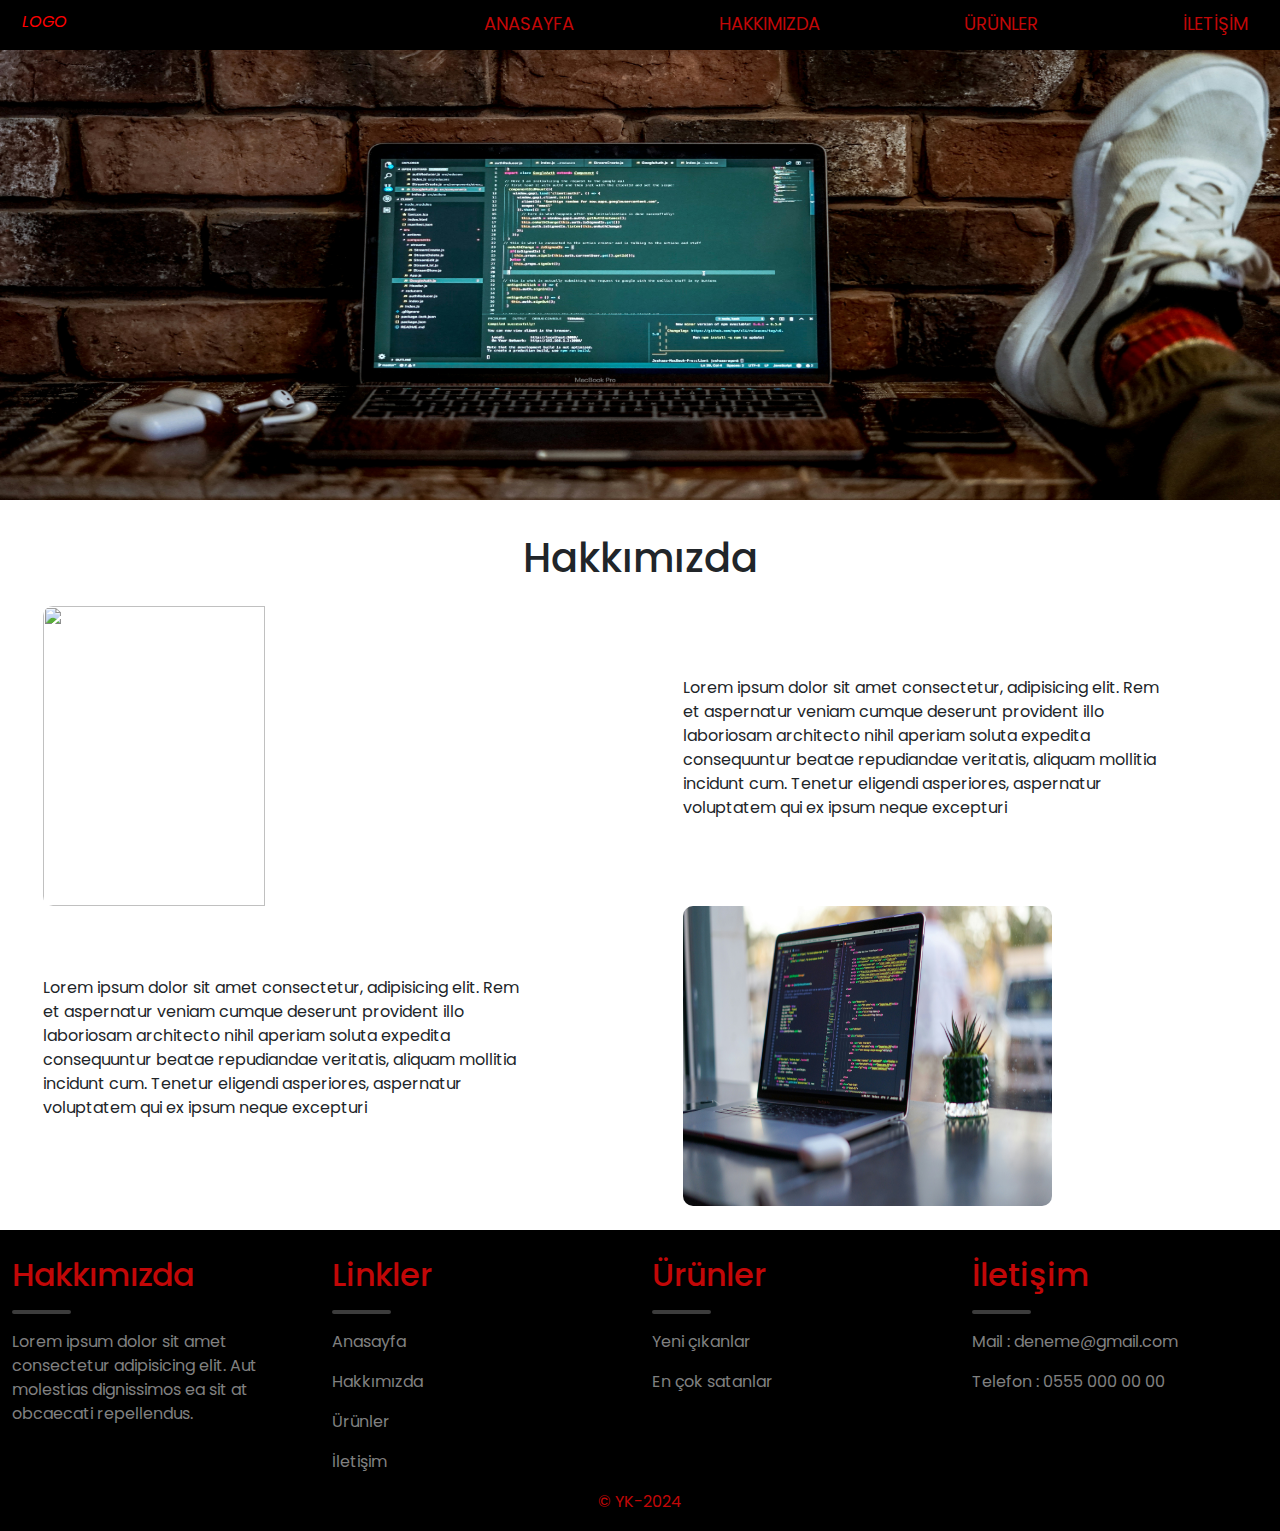
==== about.html @ 542ee52c "hakkımızda sayfası eklendi ve içerik düzenlenmesi yapıldı." ====
<!DOCTYPE html>
<html lang="en">
<head>
    <meta charset="UTF-8">
    <meta name="viewport" content="width=device-width, initial-scale=1.0">
    <link href="https://cdn.jsdelivr.net/npm/bootstrap@5.3.3/dist/css/bootstrap.min.css" rel="stylesheet" integrity="sha384-QWTKZyjpPEjISv5WaRU9OFeRpok6YctnYmDr5pNlyT2bRjXh0JMhjY6hW+ALEwIH" crossorigin="anonymous">
    <script src="https://code.jquery.com/jquery-3.6.4.min.js"></script>
    <link rel="stylesheet" type="text/css" href="https://cdnjs.cloudflare.com/ajax/libs/slick-carousel/1.8.1/slick.css"/>
    <link rel="stylesheet" type="text/css" href="https://cdnjs.cloudflare.com/ajax/libs/slick-carousel/1.8.1/slick-theme.css"/>
    
    <script src="https://cdnjs.cloudflare.com/ajax/libs/slick-carousel/1.8.1/slick.min.js"></script>
    <link rel="stylesheet" href="css/style.css">
    <title>Company Website</title>
</head>
<body>
    
    <header>
        <div class="container">
            <div class="row">
                <div class="col-md-4">
                    <p><i>LOGO</i></p>
                </div>
                <div class="col-md-8">
                    <nav>
                        <div class="menu-toggle">
                            X
                        </div>
                        <ul class="menu">
                            <li><a href="index.html">ANASAYFA</a></li>
                            <li><a href="about.html">HAKKIMIZDA</a></li>
                            <li><a href="#">ÜRÜNLER</a></li>
                            <li><a href="#">İLETİŞİM</a></li>
                        </ul>
                    </nav>
                </div>
            </div>
        </div>
    </header>
    <div class="about-head-img">
        <img src="img/slider3.jpg" alt="">
    </div>
    <section class="section-about container">
        <h1 class="text-center mt-4 mb-4">Hakkımızda</h1>
        <div class="row mb-4">
            <div class="col-md-6">
                <img src="img/slider2.jpg" alt="">
            </div>
            <div class="col-md-6 text">
                 <p>Lorem ipsum dolor sit amet consectetur, adipisicing elit. Rem et aspernatur veniam cumque deserunt provident
                illo laboriosam architecto nihil aperiam soluta expedita consequuntur beatae repudiandae veritatis,
                aliquam mollitia incidunt cum. Tenetur eligendi asperiores, aspernatur voluptatem qui ex ipsum neque excepturi
            </p>
            </div>
            <div class="col-md-6 text">
                 <p>Lorem ipsum dolor sit amet consectetur, adipisicing elit. Rem et aspernatur veniam cumque deserunt provident
                illo laboriosam architecto nihil aperiam soluta expedita consequuntur beatae repudiandae veritatis,
                aliquam mollitia incidunt cum. Tenetur eligendi asperiores, aspernatur voluptatem qui ex ipsum neque excepturi
            </p>
            </div>
            <div class="col-md-6">
                <img src="img/slider1.jpg" alt="">
            </div>
        </div>
       
    </section>
    <footer>
        <div class="container">
               <div class="row">
                    <div class="col-md-3">
                        <h2>Hakkımızda</h2>
                        <hr>
                        <p>Lorem ipsum dolor sit amet consectetur adipisicing elit.
                            Aut molestias dignissimos ea sit at obcaecati repellendus.
                        </p>
                    </div>
                    <div class="col-md-3">
                        <h2>Linkler</h2>
                        <hr>
                        <p><a href="index.html" class="td-none">Anasayfa</a></p>
                        <p><a href="about.html" class="td-none">Hakkımızda</a></p>
                        <p><a href="#" class="td-none">Ürünler</a></p>
                        <p><a href="#" class="td-none">İletişim</a></p>
                    </div>
                    <div class="col-md-3">
                        <h2>Ürünler</h2>  
                        <hr>
                        <p><a href="#" class="td-none">Yeni çıkanlar</a></p>
                        <p><a href="#" class="td-none">En çok satanlar</a></p>
                    </div>
                    <div class="col-md-3">
                        <h2>İletişim</h2> 
                        <hr> 
                        <p><a href="mailto:deneme@gmail.com" class="td-none">Mail : deneme@gmail.com</a></p>
                        <p><a href="tel:+05550000000" class="td-none">Telefon : 0555 000 00 00 </a></p>
                    </div>   
            </div>
            <div class="copyright">
                <p>	&copy; YK-2024</p>
            </div>
        </div>
     
    </footer>

    
    <script src="js/app.js"></script>
    <script src="https://cdn.jsdelivr.net/npm/@popperjs/core@2.11.8/dist/umd/popper.min.js" integrity="sha384-I7E8VVD/ismYTF4hNIPjVp/Zjvgyol6VFvRkX/vR+Vc4jQkC+hVqc2pM8ODewa9r" crossorigin="anonymous"></script>
    <script src="https://cdn.jsdelivr.net/npm/bootstrap@5.3.3/dist/js/bootstrap.min.js" integrity="sha384-0pUGZvbkm6XF6gxjEnlmuGrJXVbNuzT9qBBavbLwCsOGabYfZo0T0to5eqruptLy" crossorigin="anonymous"></script>
</body>
</html>
---- css/style.css ----
@import url('https://fonts.googleapis.com/css2?family=Poppins:ital,wght@0,100;0,200;0,300;0,400;0,500;0,600;0,700;0,800;0,900;1,100;1,200;1,300;1,400;1,500;1,600;1,700;1,800;1,900&display=swap');
* {
    box-sizing: border-box;
}

body{
    margin: 0;
    overflow-x: hidden;
    font-family: 'Poppins', sans-serif;
}
.container{
    max-width: 1440px;
}
header{
    padding: 10px;
    background-color: #000;
    color: red;
    position: fixed;
    top: 0;
    z-index: 1000;
    width: 100%;
    height: 50px;
}
nav ul li{
    list-style: none;
}
nav ul li a{
    text-decoration: none;
    color: rgb(194, 7, 7);;
    font-size: 18px;
}
.menu-toggle {
    display: none; /* Başlangıçta menü simgesini gizle */
    cursor: pointer;
}

.menu {
    display: flex;
    justify-content: space-between;
    list-style: none;
}

.menu li {
    padding: 0 10px;
}

@media (max-width: 768px) {
    .menu-toggle {
        display: block; 
        position: absolute;
        right: 20px;
        top: 10px;

    }
    .menu {
        display: none; 
        flex-direction: column;
        padding: 10px 0;
    }
    .menu.show {
        display: flex; 
        justify-content: center;
        align-items: center;
        background-color: #e3e1e1;
    }
    header{
        height: auto;
    }
}
.slider-header {
    position: relative;
}
.slider-header .slide-head img{
    max-width: 100%;
    width: 100%;
    height: 600px;
}
.slick-slide {
    height: auto;
}

.slide-head {
    position: relative;
    height: 100%;
    width: 100%;
    padding: 40px 50px 60px 50px;
}

.slick-prev {
    position: absolute;
    z-index: 1000;
    cursor: pointer;
    border: 1px solid black;
    width: 45px;
    height: 70px;
}

.slick-prev::before {
    content: '';
    display: inline-block;
    width: 25px;
    height: 20px;
    background-size: cover;
    background-repeat: no-repeat;
    background-color: transparent;
    color: white;
}
.slick-next {
    position: absolute;
    z-index: 1000;
    border: 1px solid black;
    width: 45px;
    height: 70px;
}
.slick-next::before {
    content: '';
    display: inline-block;
    width: 25px;
    height: 20px;
    background-size: cover;
    background-repeat: no-repeat;
    background-color: transparent;
    color: transparent;
}
.slick-next:hover{
    position: absolute;
    z-index: 1000;
}

.slick-dots li button::before {
     font-size: 15px;
}
.slide-head h1{
    color:#000;
    width: 55%;
    font-weight: bold;
    margin-bottom: 20px;
    margin-top: 10%;
    margin-left: 10%;
}
.slide-head p{
    color: #5e5e5e;
    width: 55%;
    margin-bottom: 30px;
    margin-left: 10%;
}
.slide-head button{
    padding: 10px 15px 10px 15px;
    background-color: transparent;
    color: black;
    margin-left: 10%;
}
.slider-img{
    width: 240px;
}
@media (max-width:768px) {
    .slide-head h1{
        color:#000;
        width: 100%;
        font-weight: bold;
        margin-bottom: 20px;
        margin-top: 10%;
        margin-left: 10px;
    }
    .slide-head p{
        color: #5e5e5e;
        width: 100%;
        margin-bottom: 30px;
        margin-left: 10px;
    }
    .slide-head button{
        padding: 10px 15px 10px 15px;
        background-color: transparent;
        color: black;
        margin-left: 10px;
    }
    .slider-img{
        width: 160px;
        margin-top: 10px;
    }
    .offer span img{
        width: 20px;
    }
    .product-btnDiv{
        position: relative;
        top: 1px !important;
    }
}


/* product slider */ 
.slider-products {
    position: relative;
    overflow: hidden;
    margin: 0 auto; 
}

.slider-product {
    display: flex;
    transition: transform 0.5s ease; 
    margin-bottom: 50px;
}
.slider-product .slick-list{
    width: 100%;
    margin-left: 0 !important;
}
.section-slider{
    position: relative;
    top: 40px;
}
.button-product {
    position: relative;
    font-size: 24px;
    background: transparent;
    border: none;
    color: #333;
    cursor: pointer;
}

.prev-product {
    right: 5px;
}

.next-product {
    right: 10px;
}
.product-title{
    background: linear-gradient(to right, white, rgb(226, 24, 24));
    padding-left: 30px;
}
.product-title h1{
    display: inline-block;
}
.product-btnDiv{
    display: inline-block;
    float: right;
    position: relative;
    top: 8px;
}
.items{
    position: relative;
    width: 250px !important;
    margin: 17px;
}
.item{
    background-color: #f5f5f5;
    text-align: center;
    position: relative;
    display: flex;
    justify-content: center;
}
.items img{
    text-align: center;
}
.item img{
    width: 100%;
}
.items:hover .item-button {
    display: block;
}
.item-textDiv{
    text-align: center;
    line-height: 50%;
}
.item-text{
    color: #a3a3a3;
    margin-top: 20px;
    font-size: 14px;
}

.index-about-img{
    width: 80%;
    max-width: 100%;
    height: 300px;
    margin-left: 10%;
    border-radius: 50%;
}
.index-about-text{
    display: flex;
    flex-direction: column;
    align-items: center;
    justify-content: center;
}
.index-about-text hr{
    border: 2px dotted black;
    text-align: center;
    width: 15%;
    border-radius: 20px;
    margin: 0;
}
.banner img{
    width: 100%;
    max-width: 100%;
}
footer a{
    text-decoration: none;
    color: gray;
}
footer a:hover{
    text-decoration: none;
    color: rgb(194, 7, 7);
}
footer{
    background-color: #000;
    color: gray;
    padding-top: 2%;
    padding-bottom:1px;
    
}
footer h2{
    color: rgb(194, 7, 7);
}
footer hr{
    border: 2px solid #eee;
    border-radius: 10px;
    width: 20%;
}
.copyright{
    width: 100%;
    text-align: center;
    color: rgb(194, 7, 7);
}
.about-head-img img{
    width: 100%;
    max-width: 100%;
    margin-bottom: 10px;
    height: 500px;
}
.section-about img{
    width: 60%;
    max-width: 100%;
    height: 300px;
    margin-left: 5%;
    border-radius: 10px;
}
.section-about .text {
    display: flex;
    justify-content: center;
    align-items: center;
}
.section-about .text p{
    padding: 0 15% 0 5%;
}
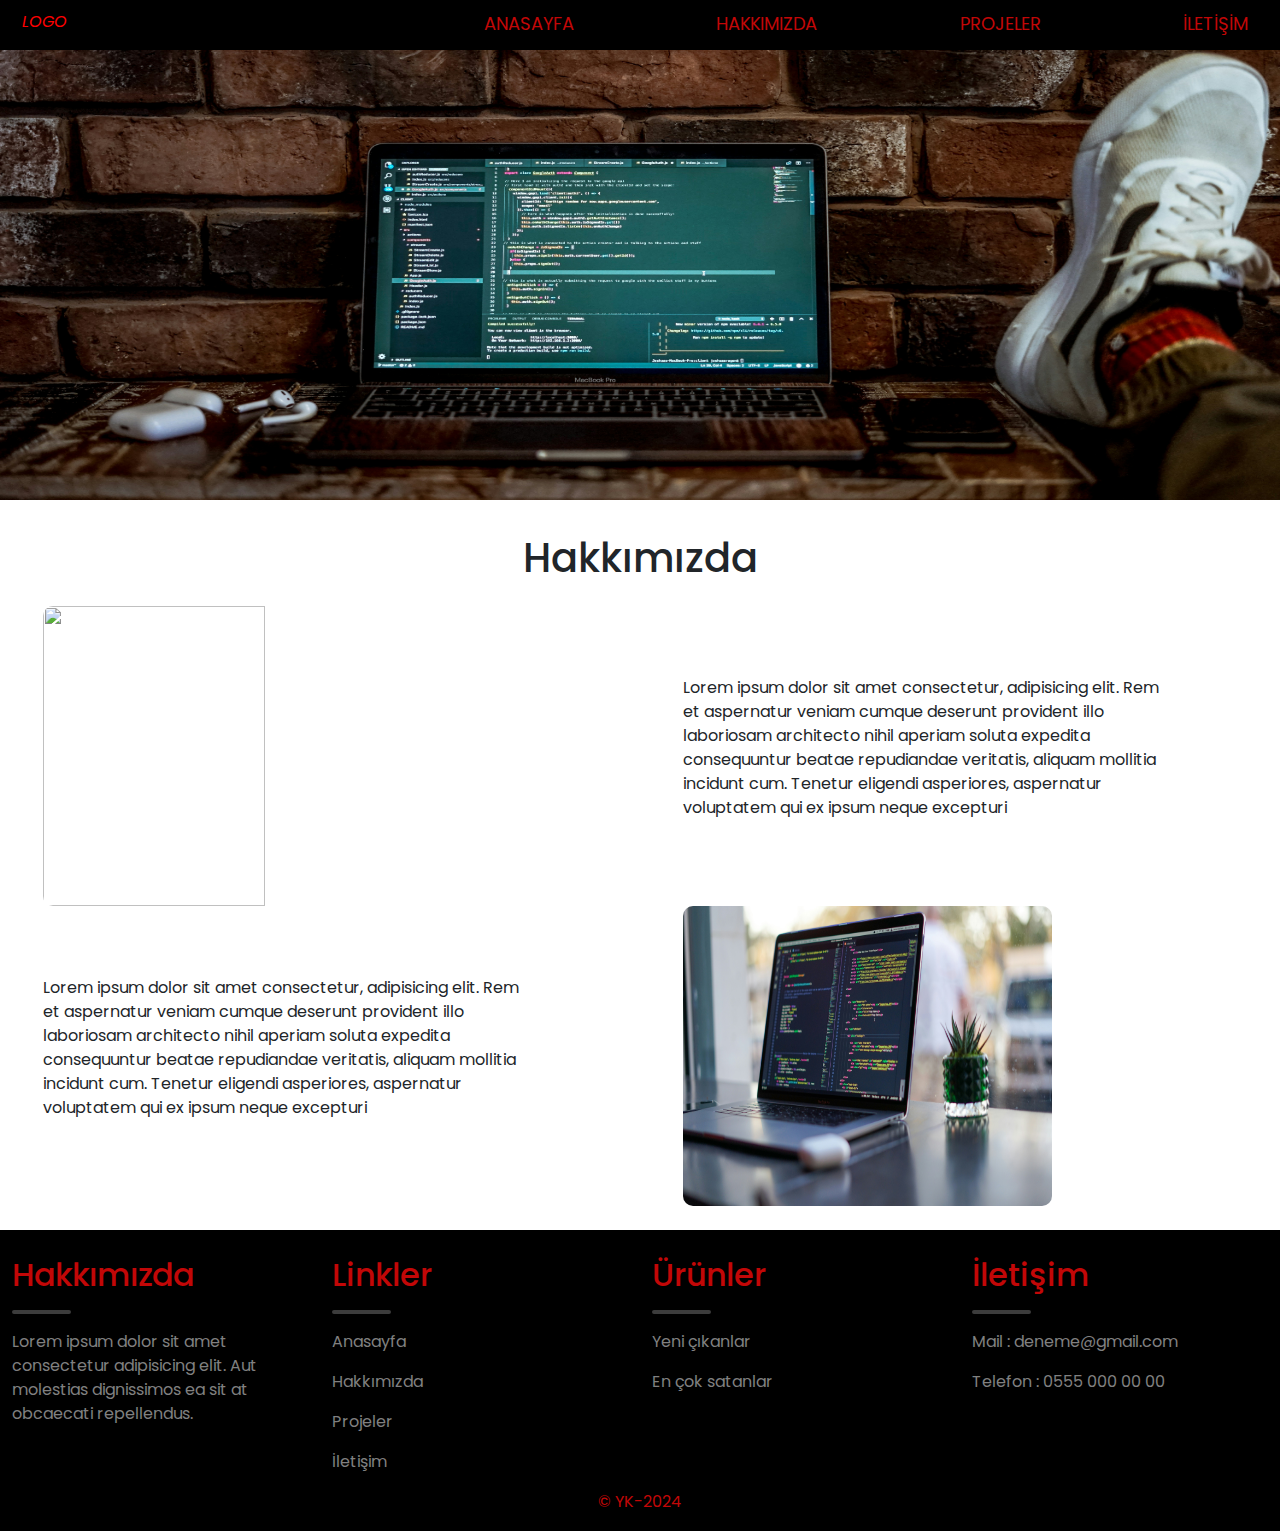
==== commit 7d9272f8: "ürünler sayfası , js dosyasına ürün bilgileri ve js ile ürünlerin sergilenip detay sayfaları oluştur" ====
--- a/about.html
+++ b/about.html
@@ -23,12 +23,12 @@
                 <div class="col-md-8">
                     <nav>
                         <div class="menu-toggle">
-                            X
+                            &#9776;
                         </div>
                         <ul class="menu">
                             <li><a href="index.html">ANASAYFA</a></li>
                             <li><a href="about.html">HAKKIMIZDA</a></li>
-                            <li><a href="#">ÜRÜNLER</a></li>
+                            <li><a href="#">PROJELER</a></li>
                             <li><a href="#">İLETİŞİM</a></li>
                         </ul>
                     </nav>
@@ -78,7 +78,7 @@
                         <hr>
                         <p><a href="index.html" class="td-none">Anasayfa</a></p>
                         <p><a href="about.html" class="td-none">Hakkımızda</a></p>
-                        <p><a href="#" class="td-none">Ürünler</a></p>
+                        <p><a href="#" class="td-none">Projeler</a></p>
                         <p><a href="#" class="td-none">İletişim</a></p>
                     </div>
                     <div class="col-md-3">
--- a/css/style.css
+++ b/css/style.css
@@ -32,6 +32,8 @@
 .menu-toggle {
     display: none; /* Başlangıçta menü simgesini gizle */
     cursor: pointer;
+    font-size: 25px;
+
 }
 
 .menu {
@@ -340,4 +342,35 @@
 }
 .section-about .text p{
     padding: 0 15% 0 5%;
+}
+.form-section .btn{
+    width: 40%;
+    margin-left: 30%;
+}
+.form-section .btn-submit{
+    background-color: #333;
+    color: red;
+    font-weight: 600;
+    font-size: 16px;
+    letter-spacing: 2px;
+}
+.form-section .btn-submit:hover{
+    background-color: red;
+    color: #333;
+    font-weight: 700;
+    letter-spacing: 4px;
+}
+.project .btn-details{
+    background-color: #333;
+    color: red;
+    font-size: 14px;
+}
+.project .btn-details:hover{
+    background-color: red;
+    color: #333;
+}
+.project img{
+    width: 100%;
+    max-width: 100%;
+    height: 300px;
 }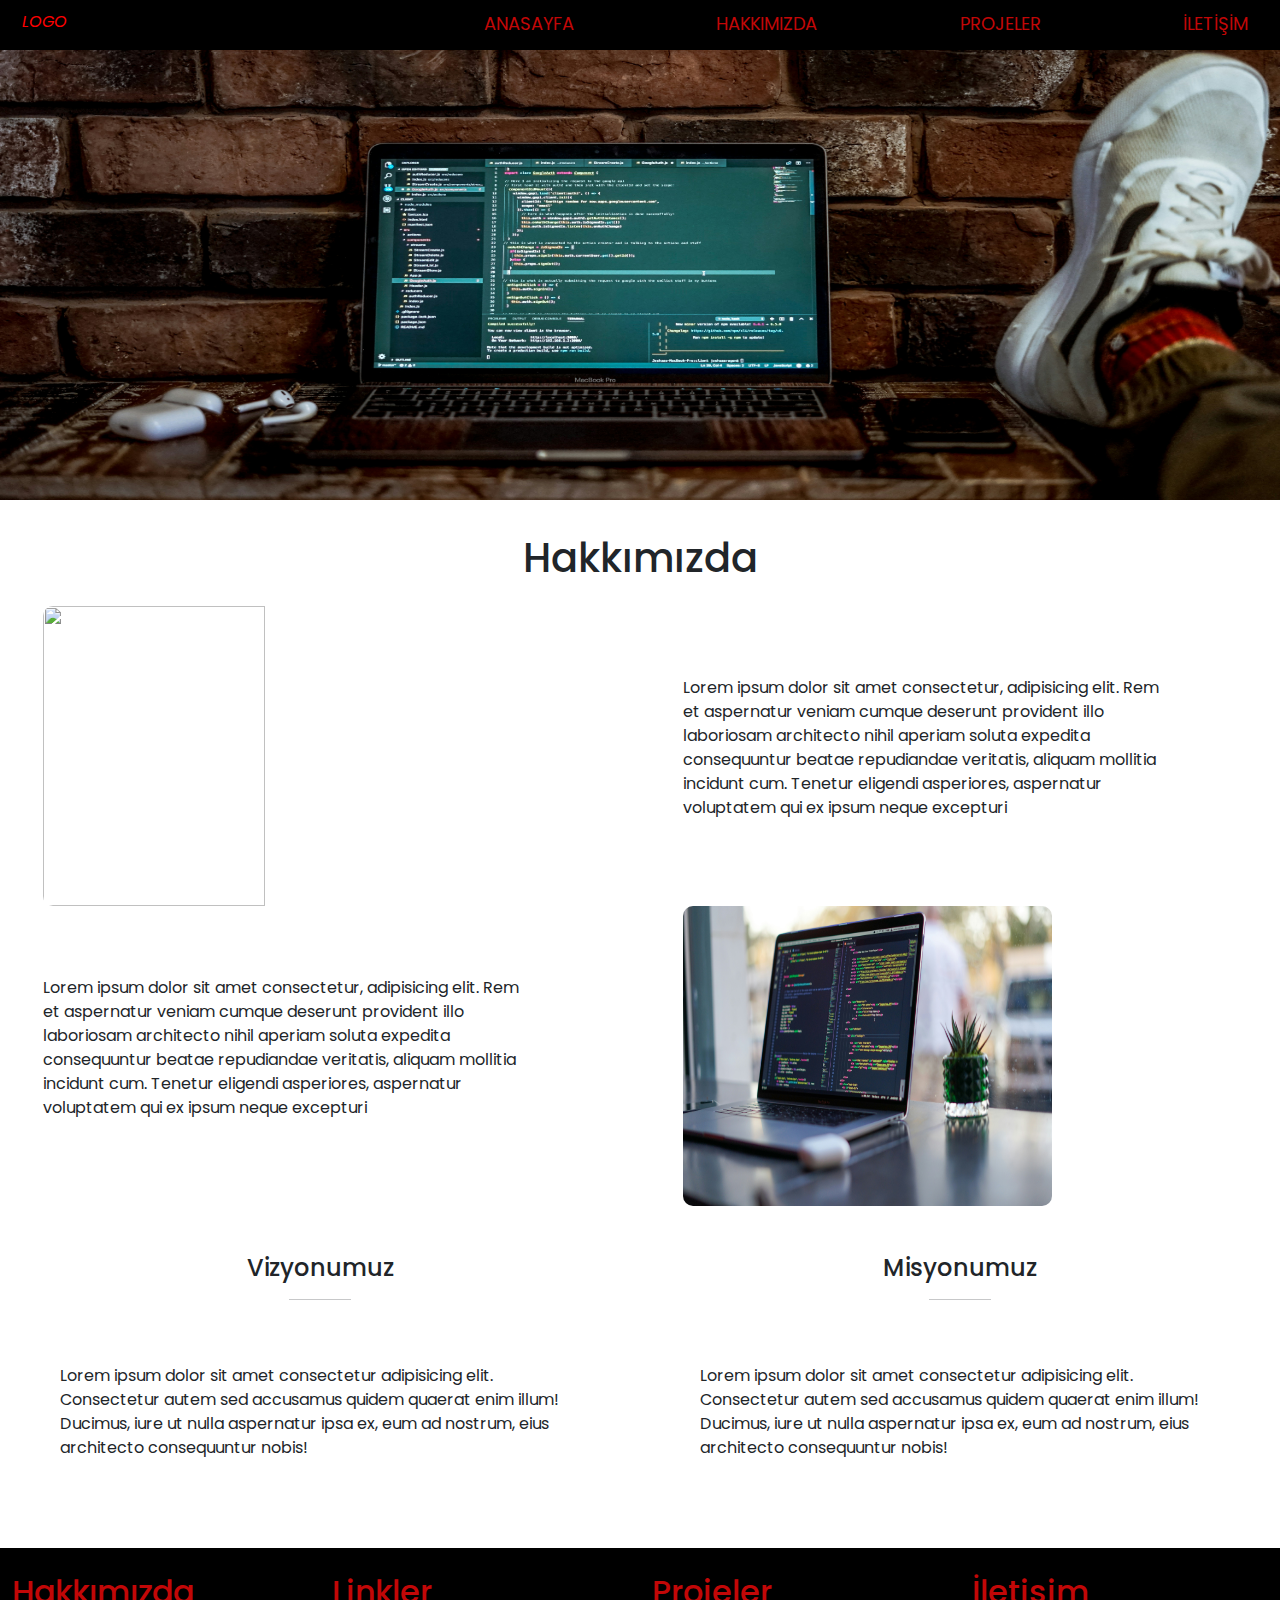
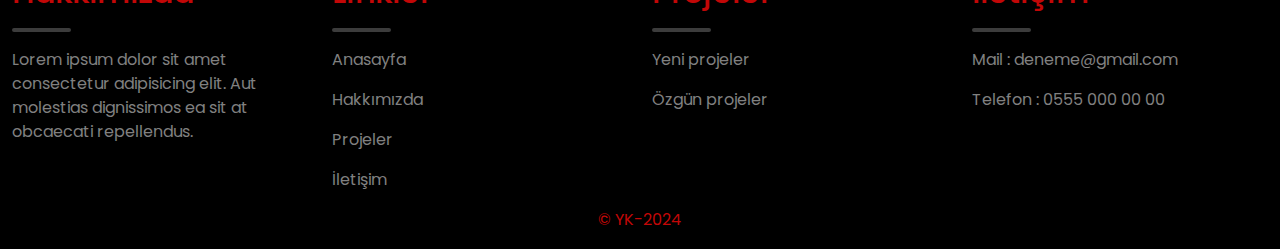
==== commit 7aa6d3f7: "link, css ve js düzenlemeleri yapıldı. Kontrol edildi." ====
--- a/about.html
+++ b/about.html
@@ -28,8 +28,8 @@
                         <ul class="menu">
                             <li><a href="index.html">ANASAYFA</a></li>
                             <li><a href="about.html">HAKKIMIZDA</a></li>
-                            <li><a href="#">PROJELER</a></li>
-                            <li><a href="#">İLETİŞİM</a></li>
+                            <li><a href="project.html">PROJELER</a></li>
+                            <li><a href="contact.html">İLETİŞİM</a></li>
                         </ul>
                     </nav>
                 </div>
@@ -60,6 +60,18 @@
             <div class="col-md-6">
                 <img src="img/slider1.jpg" alt="">
             </div>
+            <div class="col-md-6 mt-5">
+                <h4 class="text-center">Vizyonumuz</h4>
+                <hr>
+                <p class="p-5">Lorem ipsum dolor sit amet consectetur adipisicing elit. Consectetur autem sed accusamus quidem quaerat enim illum!
+                Ducimus, iure ut nulla aspernatur ipsa ex, eum ad nostrum, eius architecto consequuntur nobis!</p>
+            </div>
+            <div class="col-md-6 mt-5">
+                <h4 class="text-center">Misyonumuz</h4>
+                <hr>
+                <p class="p-5">Lorem ipsum dolor sit amet consectetur adipisicing elit. Consectetur autem sed accusamus quidem quaerat enim illum!
+                Ducimus, iure ut nulla aspernatur ipsa ex, eum ad nostrum, eius architecto consequuntur nobis!</p>
+            </div>
         </div>
        
     </section>
@@ -78,14 +90,14 @@
                         <hr>
                         <p><a href="index.html" class="td-none">Anasayfa</a></p>
                         <p><a href="about.html" class="td-none">Hakkımızda</a></p>
-                        <p><a href="#" class="td-none">Projeler</a></p>
-                        <p><a href="#" class="td-none">İletişim</a></p>
+                        <p><a href="project.html" class="td-none">Projeler</a></p>
+                        <p><a href="contact.html" class="td-none">İletişim</a></p>
                     </div>
                     <div class="col-md-3">
-                        <h2>Ürünler</h2>  
+                        <h2>Projeler</h2>  
                         <hr>
-                        <p><a href="#" class="td-none">Yeni çıkanlar</a></p>
-                        <p><a href="#" class="td-none">En çok satanlar</a></p>
+                        <p><a href="#" class="td-none">Yeni projeler</a></p>
+                        <p><a href="#" class="td-none">Özgün projeler</a></p>
                     </div>
                     <div class="col-md-3">
                         <h2>İletişim</h2> 
--- a/css/style.css
+++ b/css/style.css
@@ -373,4 +373,47 @@
     width: 100%;
     max-width: 100%;
     height: 300px;
+}
+.title-project{
+    background-color: #f5f5f5;
+    padding: 50px;
+    color: black;
+    letter-spacing: 4px;
+    font-family: monospace;
+    text-transform: uppercase;
+}
+.title-project h1{
+    font-weight: bold;
+}
+.search-div{
+    position: relative;
+    width: 40%;
+}
+.search-div .icon-search{
+    position: absolute;
+    right: 10px;
+    top: 10px;
+    z-index: 100;
+}
+#pagination-container button{
+    border: none;
+    background-color: #ffff;
+}
+.img-detail{
+    width: 100%;
+    max-width: 100%;
+    height: 400px;
+}
+.name-detail{
+    text-align: center;
+    margin-top: 20px;
+}
+.text-detail{
+    margin-top: 20px;
+    margin-bottom: 20px;
+    font-size: 19px;
+}
+.section-about hr{
+    width: 10%;
+    margin-left: 45%;
 }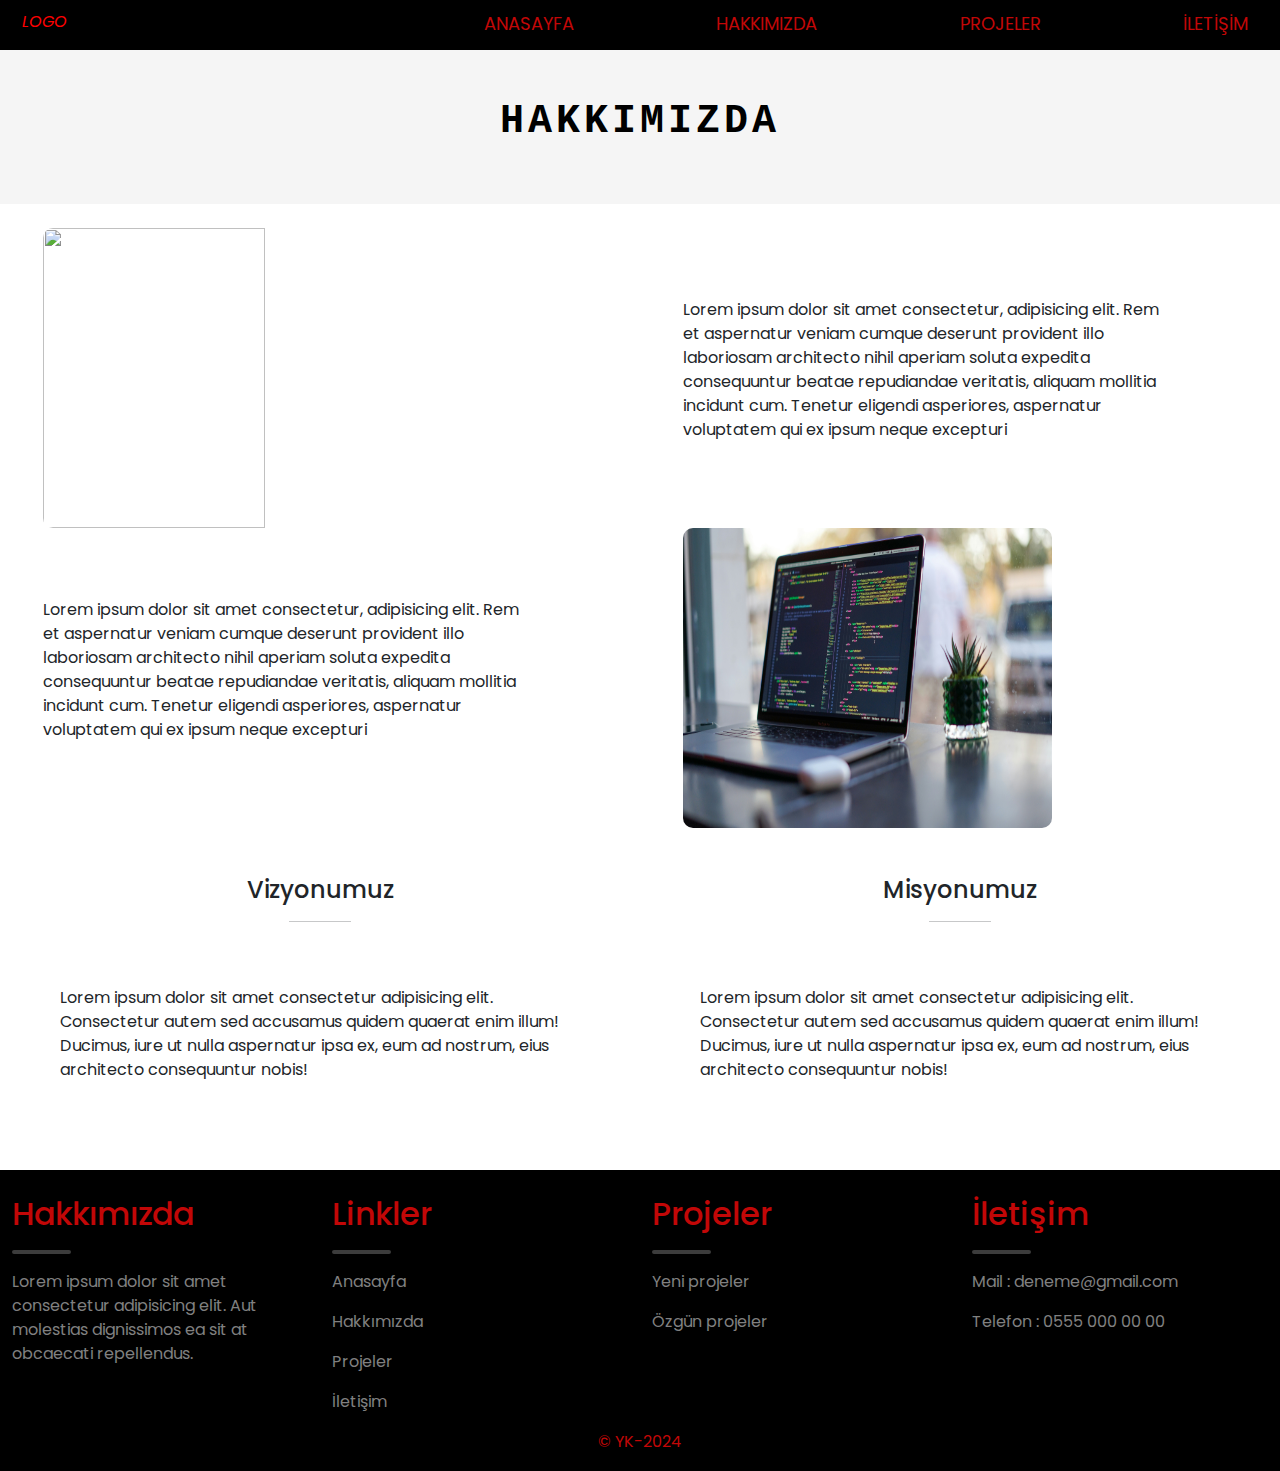
==== commit 92e496da: "Detay sayfasının ayarlanması, son düzenlemeler ve ekran uyumluluk ayarları." ====
--- a/about.html
+++ b/about.html
@@ -36,11 +36,10 @@
             </div>
         </div>
     </header>
-    <div class="about-head-img">
-        <img src="img/slider3.jpg" alt="">
+    <div class="title-project">
+        <h1 class="mt-5 text-center">HAKKIMIZDA</h1>
     </div>
-    <section class="section-about container">
-        <h1 class="text-center mt-4 mb-4">Hakkımızda</h1>
+    <section class="section-about container mt-4">
         <div class="row mb-4">
             <div class="col-md-6">
                 <img src="img/slider2.jpg" alt="">
--- a/css/style.css
+++ b/css/style.css
@@ -17,7 +17,7 @@
     color: red;
     position: fixed;
     top: 0;
-    z-index: 1000;
+    z-index: 1111;
     width: 100%;
     height: 50px;
 }
@@ -46,29 +46,6 @@
     padding: 0 10px;
 }
 
-@media (max-width: 768px) {
-    .menu-toggle {
-        display: block; 
-        position: absolute;
-        right: 20px;
-        top: 10px;
-
-    }
-    .menu {
-        display: none; 
-        flex-direction: column;
-        padding: 10px 0;
-    }
-    .menu.show {
-        display: flex; 
-        justify-content: center;
-        align-items: center;
-        background-color: #e3e1e1;
-    }
-    header{
-        height: auto;
-    }
-}
 .slider-header {
     position: relative;
 }
@@ -88,8 +65,10 @@
     padding: 40px 50px 60px 50px;
 }
 
+
 .slick-prev {
     position: absolute;
+    color: black;
     z-index: 1000;
     cursor: pointer;
     border: 1px solid black;
@@ -99,9 +78,10 @@
 
 .slick-prev::before {
     content: '';
+    background-image: url('../img/chevron-left.svg');
     display: inline-block;
     width: 25px;
-    height: 20px;
+    height: 25px;
     background-size: cover;
     background-repeat: no-repeat;
     background-color: transparent;
@@ -116,9 +96,10 @@
 }
 .slick-next::before {
     content: '';
+    background-image: url('../img/chevron-right.svg');
     display: inline-block;
     width: 25px;
-    height: 20px;
+    height: 25px;
     background-size: cover;
     background-repeat: no-repeat;
     background-color: transparent;
@@ -241,8 +222,7 @@
 }
 .items{
     position: relative;
-    width: 250px !important;
-    margin: 17px;
+    padding: 10px;
 }
 .item{
     background-color: #f5f5f5;
@@ -416,4 +396,96 @@
 .section-about hr{
     width: 10%;
     margin-left: 45%;
+}  
+  .img-detail {
+    width: 100%;
+    height: 400px;
+  }
+  
+  .slider-container {
+    position: relative;
+    max-width: 100%;
+    margin: auto;
+    overflow: hidden;
+  }
+  
+  .slider {
+    display: flex;
+    transition: transform 0.5s ease-in-out;
+  }
+  
+  .slider img {
+    width: 100%;
+    flex-shrink: 0;
+  }
+  
+  .prev, .next {
+    position: absolute;
+    top: 50%;
+    transform: translateY(-50%);
+    background-color: rgba(0, 0, 0, 0.5);
+    color: white;
+    border: none;
+    padding: 10px;
+    cursor: pointer;
+  }
+  
+  .prev {
+    left: 0;
+  }
+  
+  .next {
+    right: 0;
+  }
+  @media (max-width: 768px) {
+    .menu-toggle {
+        display: block; 
+        position: absolute;
+        right: 20px;
+        top: 10px;
+
+    }
+    .menu {
+        display: none; 
+        flex-direction: column;
+        padding: 10px 0;
+    }
+    .menu.show {
+        display: flex; 
+        justify-content: center;
+        align-items: center;
+    }
+    header{
+        height: auto;
+    }
+    .slider-header .slide-head img{
+        max-width: 100%;
+        width: 100%;
+        height: 300px;
+    }
+    .banner img{
+        display: none;
+    }
+    .slick-prev{
+        left: 0;
+        background: #e5e5e5 !important;
+        opacity: 0.3;
+    }
+    .slick-next {
+        right: 0;
+        background: #e5e5e5 !important;
+        opacity: 0.3;
+    }
+    .search-div{
+        width: 100%;
+    }
+    .items{
+        padding: 2px;
+    }
+    .slide-head{
+        padding: 0;
+    }
+    .section-about img{
+        width: 90%;
+    }
 }